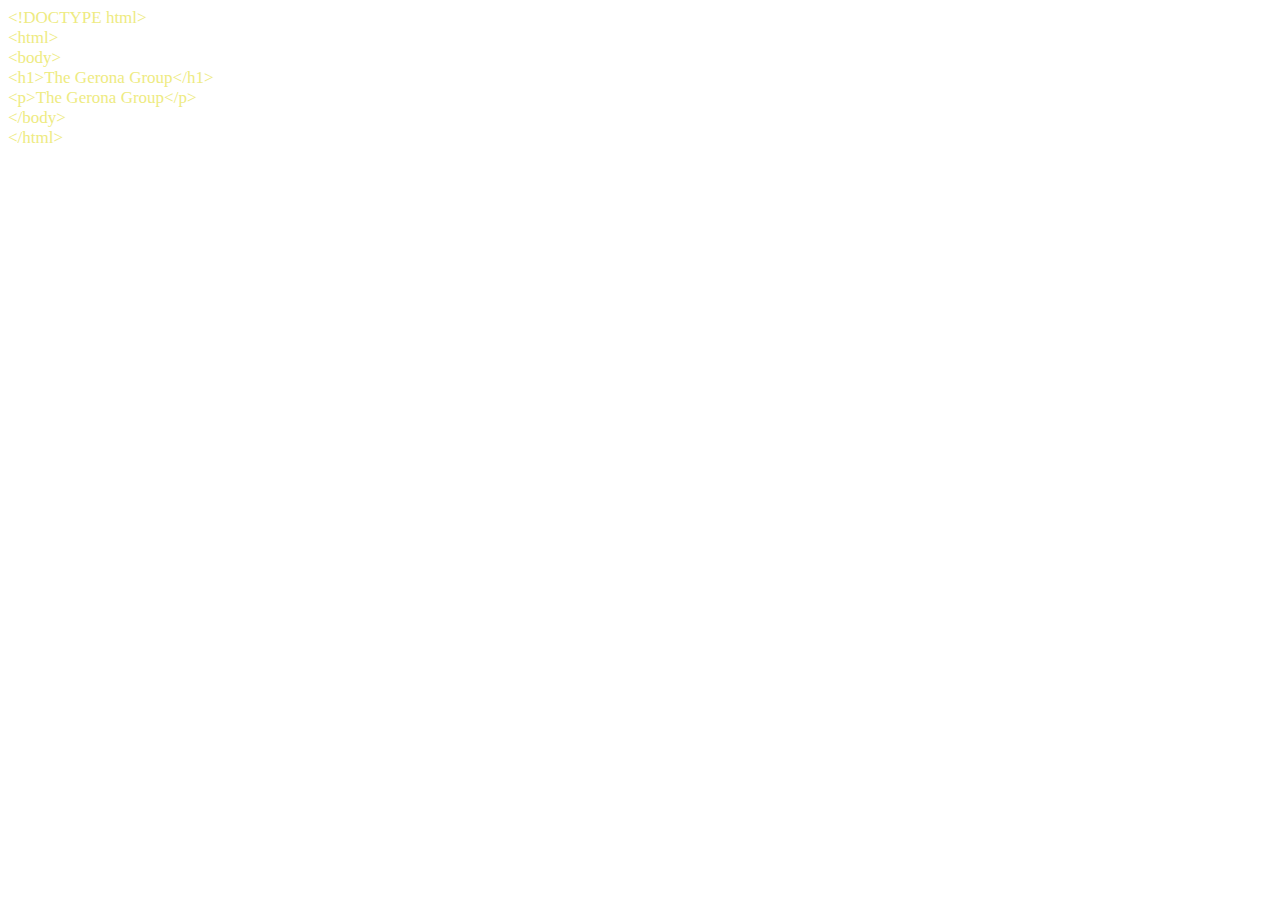
==== index.html @ 409f6240 "Index" ====
<!DOCTYPE html PUBLIC "-//W3C//DTD HTML 4.01//EN" "http://www.w3.org/TR/html4/strict.dtd">
<html>
<head>
  <meta http-equiv="Content-Type" content="text/html; charset=utf-8">
  <meta http-equiv="Content-Style-Type" content="text/css">
  <title></title>
  <meta name="Generator" content="Cocoa HTML Writer">
  <meta name="CocoaVersion" content="1504.83">
  <style type="text/css">
    p.p1 {margin: 0.0px 0.0px 0.0px 0.0px; line-height: 20.0px; font: 17.0px Times; color: #eeeb82; -webkit-text-stroke: #eeeb82}
    span.s1 {font-kerning: none}
  </style>
</head>
<body>
<p class="p1"><span class="s1">&lt;!DOCTYPE html&gt;</span></p>
<p class="p1"><span class="s1">&lt;html&gt;</span></p>
<p class="p1"><span class="s1">&lt;body&gt;</span></p>
<p class="p1"><span class="s1">&lt;h1&gt;The Gerona Group&lt;/h1&gt;</span></p>
<p class="p1"><span class="s1">&lt;p&gt;The Gerona Group&lt;/p&gt;</span></p>
<p class="p1"><span class="s1">&lt;/body&gt;</span></p>
<p class="p1"><span class="s1">&lt;/html&gt;</span></p>
</body>
</html>
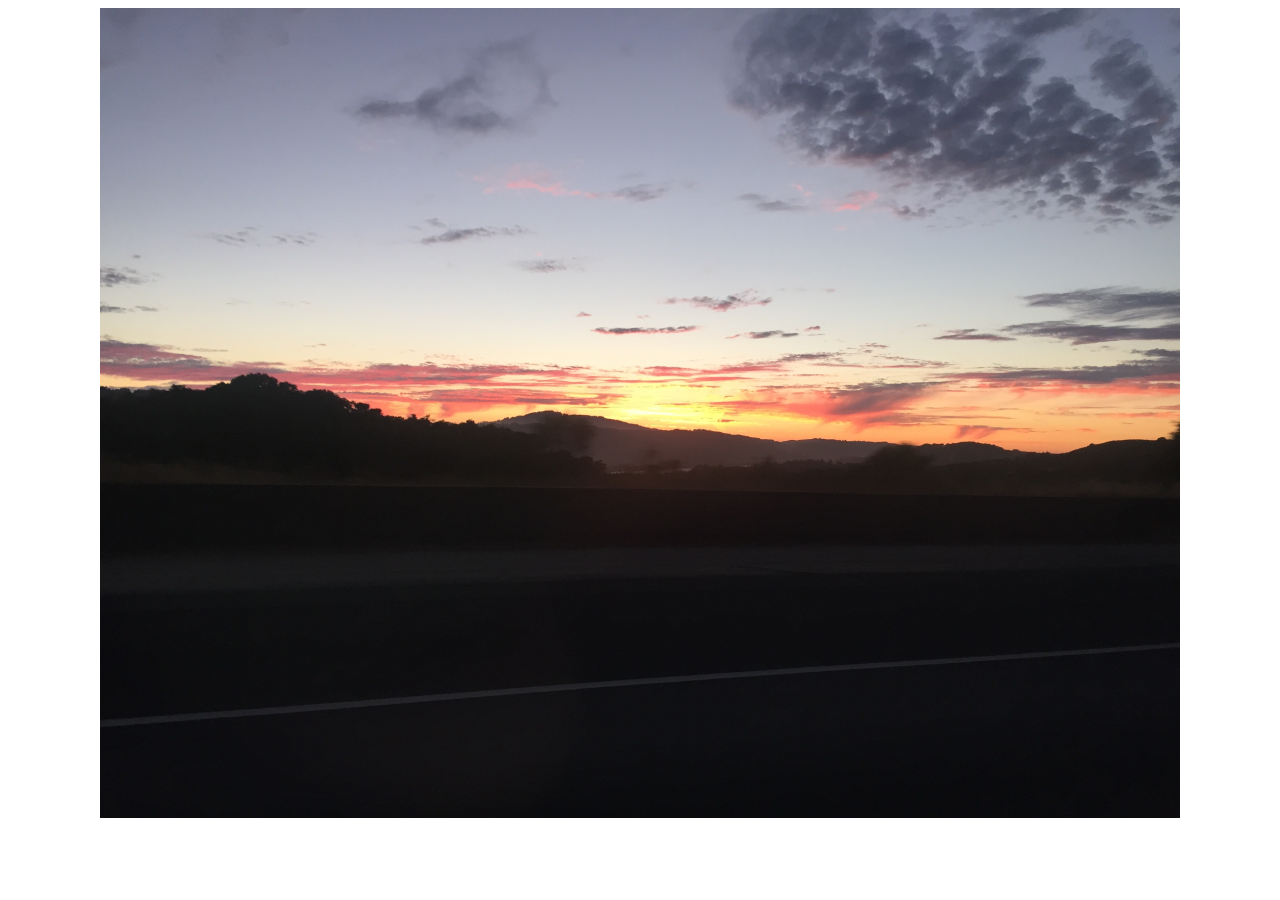
==== commit fed90744: "index" ====
--- a/index.html
+++ b/index.html
@@ -1,23 +1,18 @@
 <!DOCTYPE html PUBLIC "-//W3C//DTD HTML 4.01//EN" "http://www.w3.org/TR/html4/strict.dtd">
 <html>
-<head>
-  <meta http-equiv="Content-Type" content="text/html; charset=utf-8">
-  <meta http-equiv="Content-Style-Type" content="text/css">
-  <title></title>
-  <meta name="Generator" content="Cocoa HTML Writer">
-  <meta name="CocoaVersion" content="1504.83">
-  <style type="text/css">
+  <head>
+    <meta http-equiv="Content-Type" content="text/html; charset=UTF-8">
+    <meta http-equiv="Content-Style-Type" content="text/css">
+    <title></title>
+    <meta name="Generator" content="Cocoa HTML Writer">
+    <meta name="CocoaVersion" content="1504.83">
+    <style type="text/css">
     p.p1 {margin: 0.0px 0.0px 0.0px 0.0px; line-height: 20.0px; font: 17.0px Times; color: #eeeb82; -webkit-text-stroke: #eeeb82}
     span.s1 {font-kerning: none}
   </style>
-</head>
-<body>
-<p class="p1"><span class="s1">&lt;!DOCTYPE html&gt;</span></p>
-<p class="p1"><span class="s1">&lt;html&gt;</span></p>
-<p class="p1"><span class="s1">&lt;body&gt;</span></p>
-<p class="p1"><span class="s1">&lt;h1&gt;The Gerona Group&lt;/h1&gt;</span></p>
-<p class="p1"><span class="s1">&lt;p&gt;The Gerona Group&lt;/p&gt;</span></p>
-<p class="p1"><span class="s1">&lt;/body&gt;</span></p>
-<p class="p1"><span class="s1">&lt;/html&gt;</span></p>
-</body>
+  </head>
+  <body>
+    <div align="center"><img src="background.jpg" alt="" width="1080"
+        height="810"></div>
+  </body>
 </html>
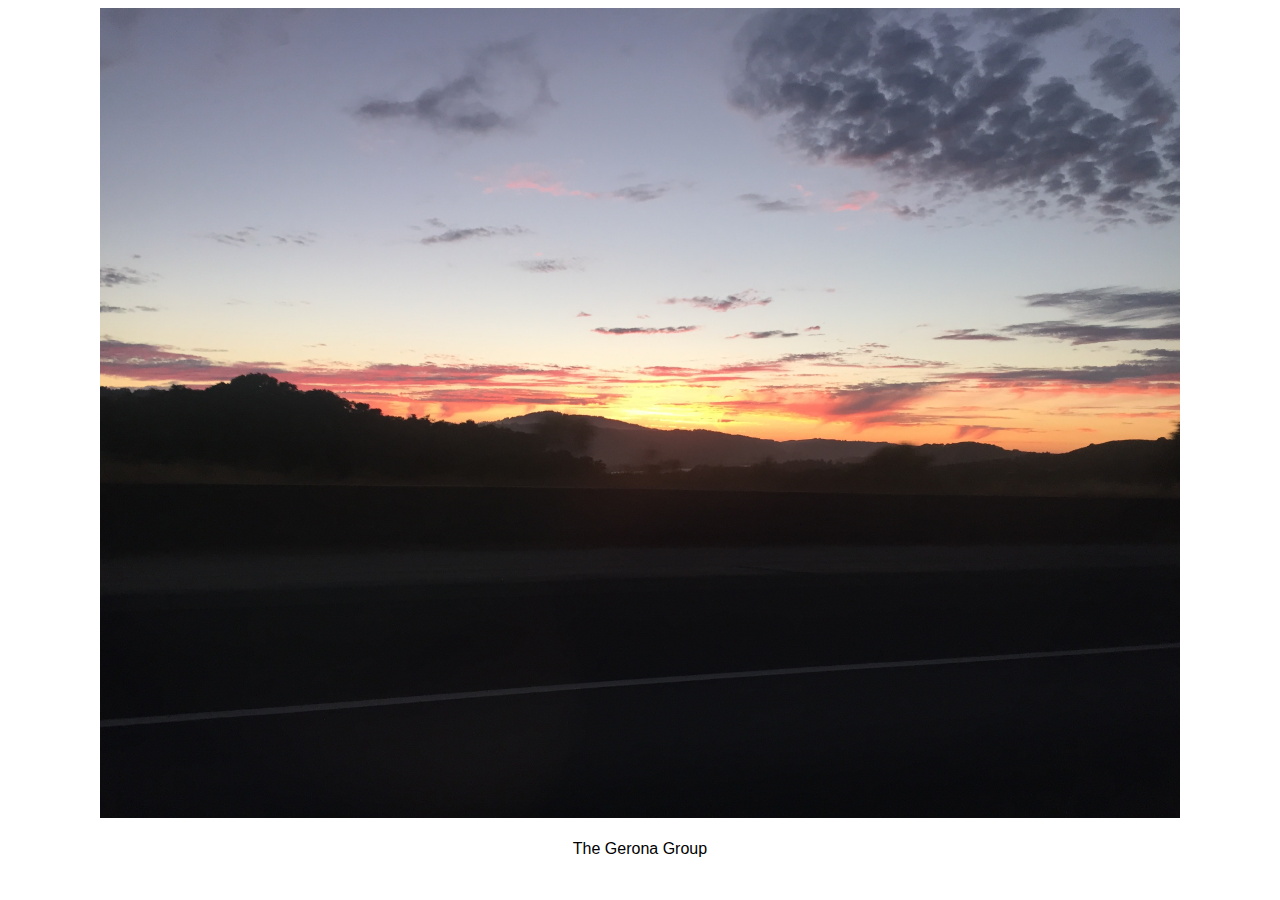
==== commit 8b8832bb: "Main" ====
--- a/index.html
+++ b/index.html
@@ -13,6 +13,9 @@
   </head>
   <body>
     <div align="center"><img src="background.jpg" alt="" width="1080"
-        height="810"></div>
+        height="810"><br>
+      <font face="Helvetica, Arial, sans-serif"><br>
+        The Gerona Group</font><br>
+    </div>
   </body>
 </html>
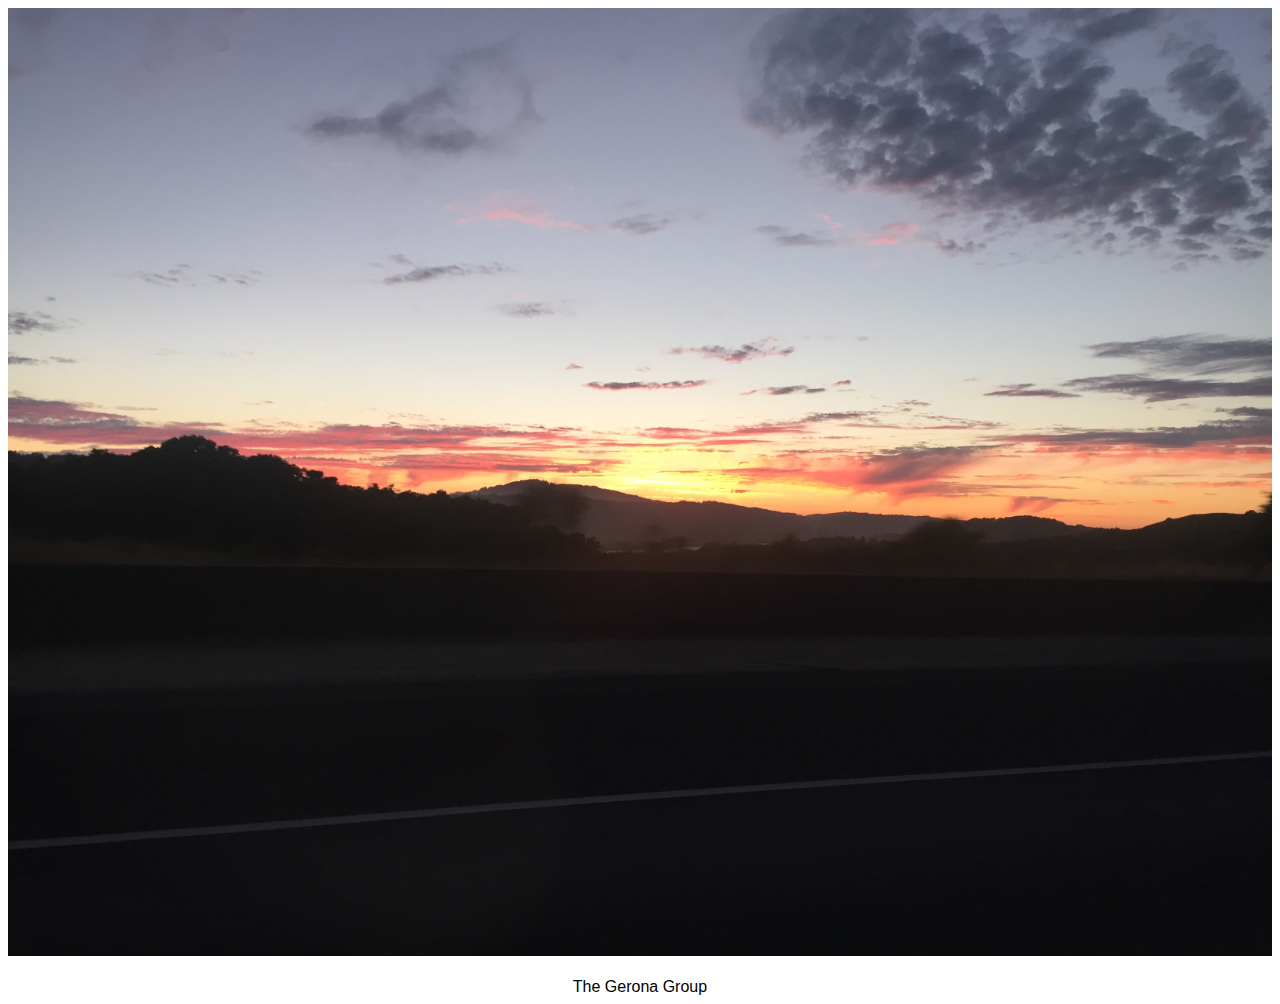
==== commit 9c15c56d: "Index" ====
--- a/index.html
+++ b/index.html
@@ -12,8 +12,8 @@
   </style>
   </head>
   <body>
-    <div align="center"><img src="background.jpg" alt="" width="1080"
-        height="810"><br>
+    <div align="center"><img src="background.jpg" alt="" width="100%"
+        height=""><br>
       <font face="Helvetica, Arial, sans-serif"><br>
         The Gerona Group</font><br>
     </div>
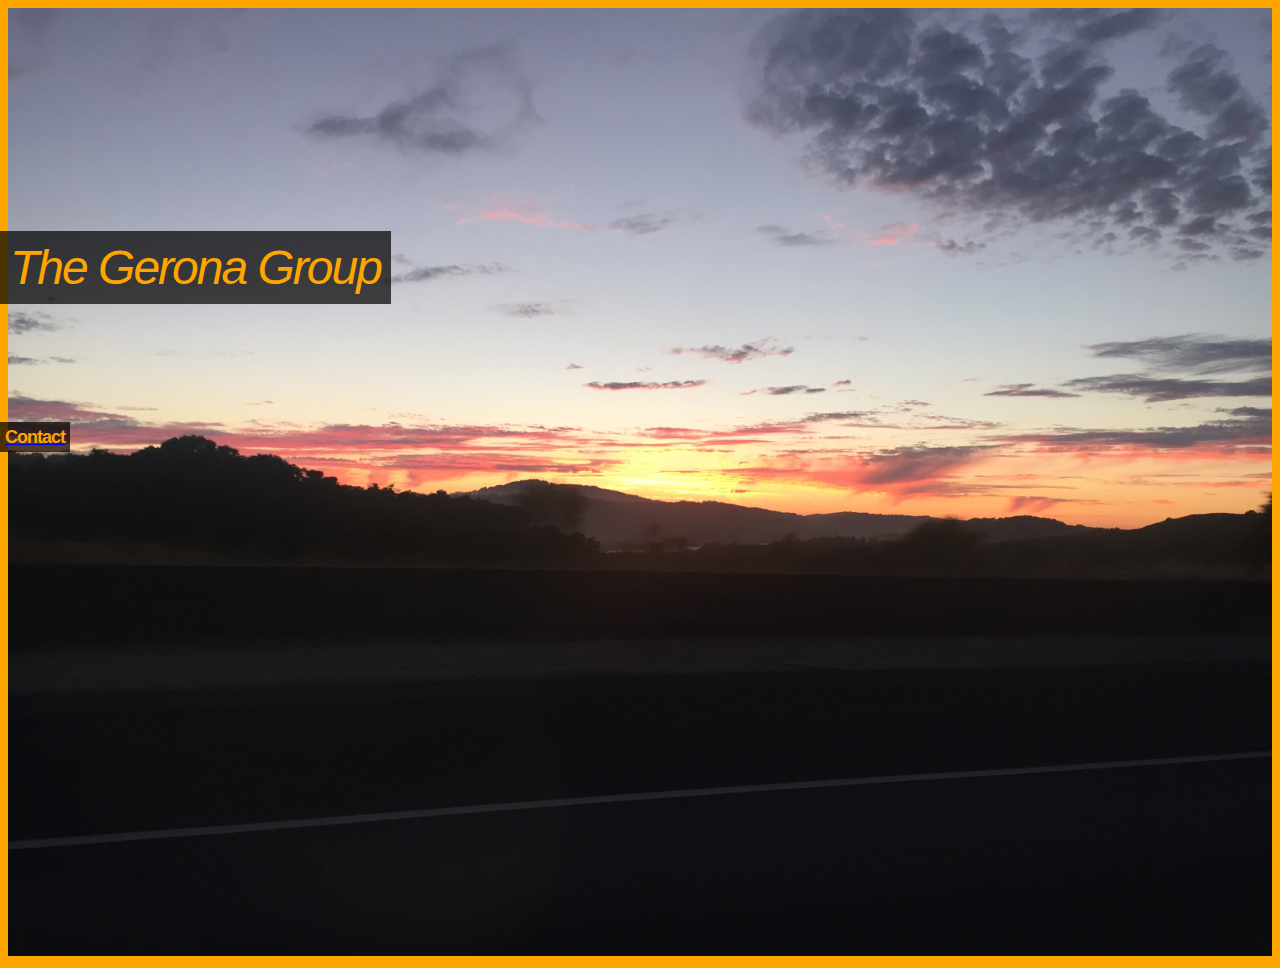
==== commit 788ca10f: "file swaps" ====
--- a/index.html
+++ b/index.html
@@ -3,19 +3,19 @@
   <head>
     <meta http-equiv="Content-Type" content="text/html; charset=UTF-8">
     <meta http-equiv="Content-Style-Type" content="text/css">
-    <title></title>
-    <meta name="Generator" content="Cocoa HTML Writer">
-    <meta name="CocoaVersion" content="1504.83">
-    <style type="text/css">
-    p.p1 {margin: 0.0px 0.0px 0.0px 0.0px; line-height: 20.0px; font: 17.0px Times; color: #eeeb82; -webkit-text-stroke: #eeeb82}
-    span.s1 {font-kerning: none}
-  </style>
+    <title>The Gerona Group</title>
+    <link rel="stylesheet" type="text/css" href="ggstyle.css">
   </head>
   <body>
-    <div align="center"><img src="background.jpg" alt="" width="100%"
-        height=""><br>
-      <font face="Helvetica, Arial, sans-serif"><br>
-        The Gerona Group</font><br>
+    <div class="image"> <img src="background.jpg" alt="" width="100%">
+      <h2><span>The Gerona Group
+          <!--span class="spacer"--> </span></h2>
+      <h3> </h3>
+      <h3><a
+          href="mailto:info@geronagroup.com?subject=Website%20Inquiry"><span>Contact
+
+
+          </span></a></h3>
     </div>
   </body>
 </html>
--- a/ggstyle.css
+++ b/ggstyle.css
@@ -0,0 +1,52 @@
+body {
+    background-color: orange;
+}
+
+.background-image {
+position: relative;
+width: 100%; /* for IE 6 */
+}
+
+h2 {
+position: absolute;
+top: 200px;
+left: 0;
+width: 100%;
+}
+
+h2 span {
+color: orange;
+font: italic 48px/95px Helvetica, Sans-Serif;
+letter-spacing: -2px;
+background: rgb(0, 0, 0); /* fallback color */
+background: rgba(0, 0, 0, 0.7);
+padding: 10px;
+}
+
+h2 span.spacer {
+background: rgb(0, 0, 0); /* fallback color */
+background: rgba(0, 0, 0, 0.7);
+padding: 10px;
+}
+
+h3 {
+position: absolute;
+top: 400px;
+left: 0;
+width: 100%;
+}
+
+h3 span {
+color: orange;
+font: bold 18px/36px Helvetica, Sans-Serif;
+letter-spacing: -1px;
+background: rgb(0, 0, 0); /* fallback color */
+background: rgba(0, 0, 0, 0.7);
+padding: 5px;
+}
+
+h3 span.spacer {
+background: rgb(0, 0, 0); /* fallback color */
+background: rgba(0, 0, 0, 0.7);
+padding: 5px;
+}
